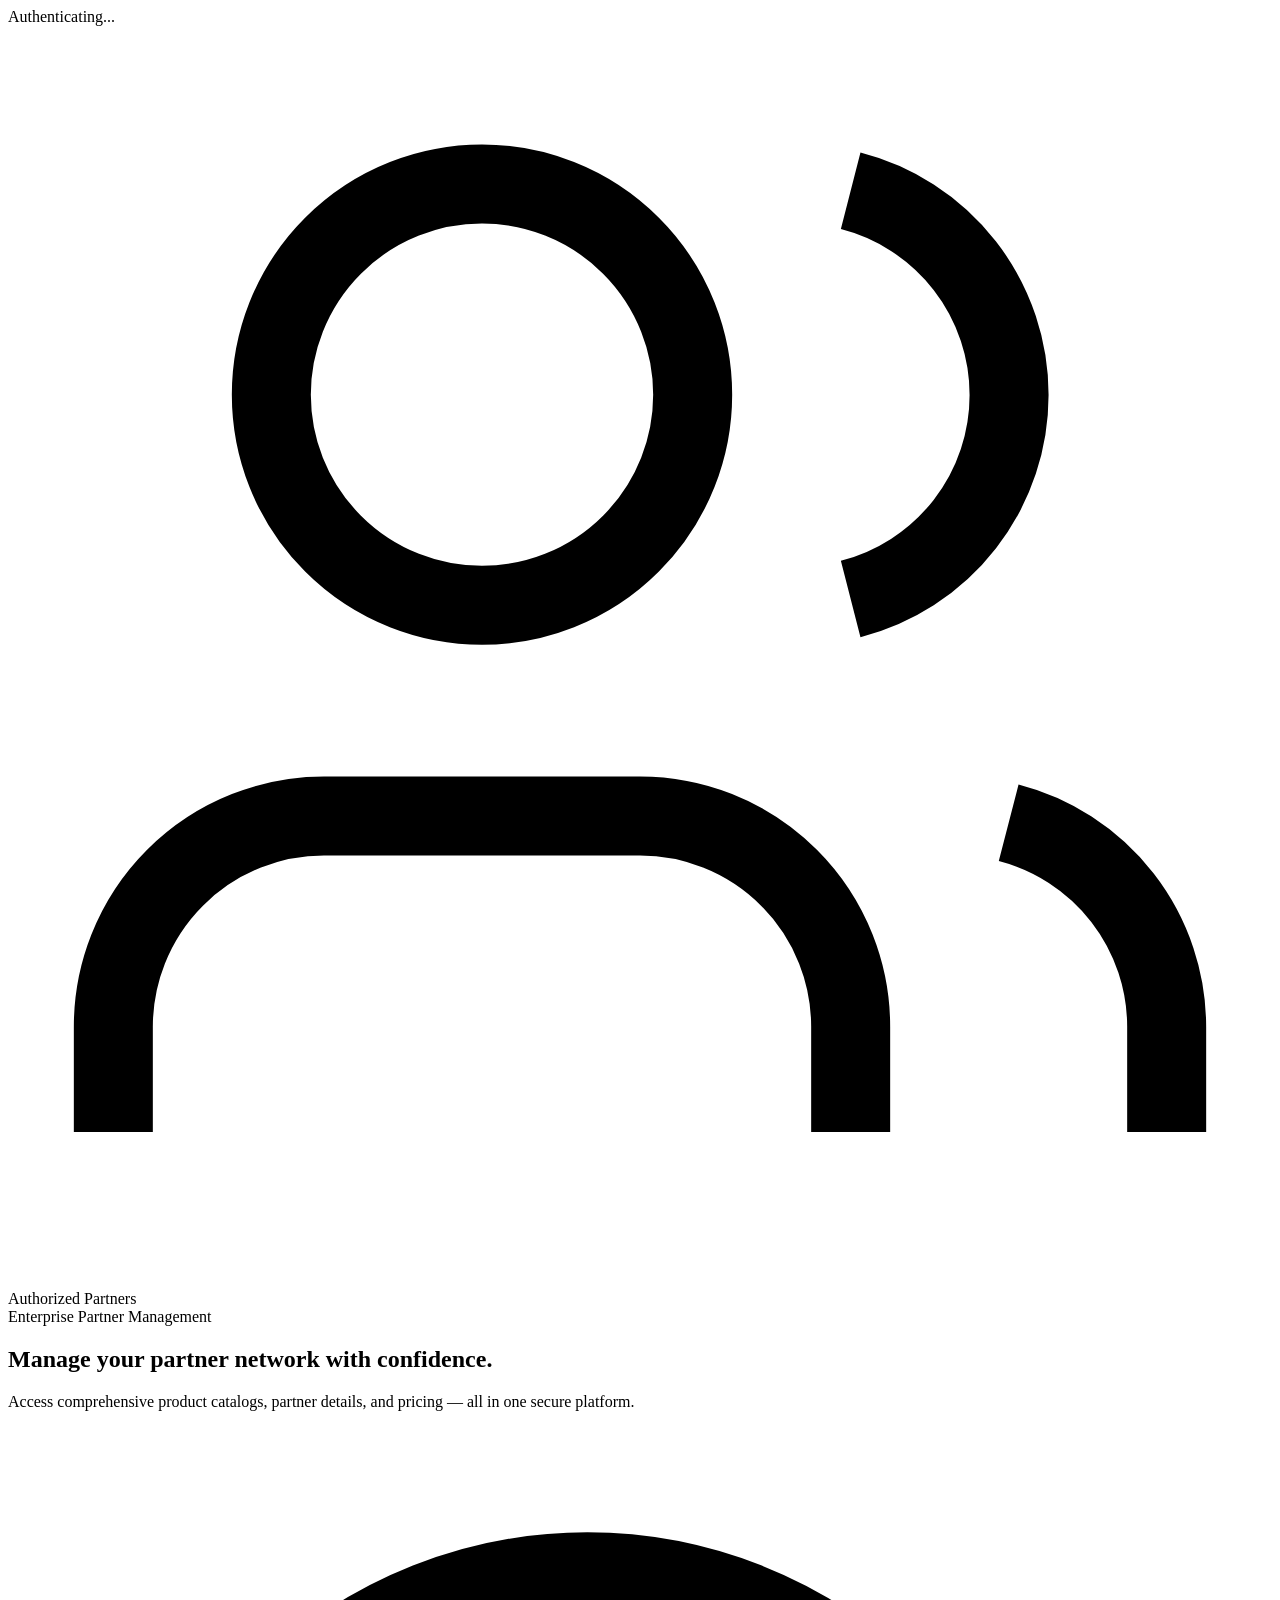
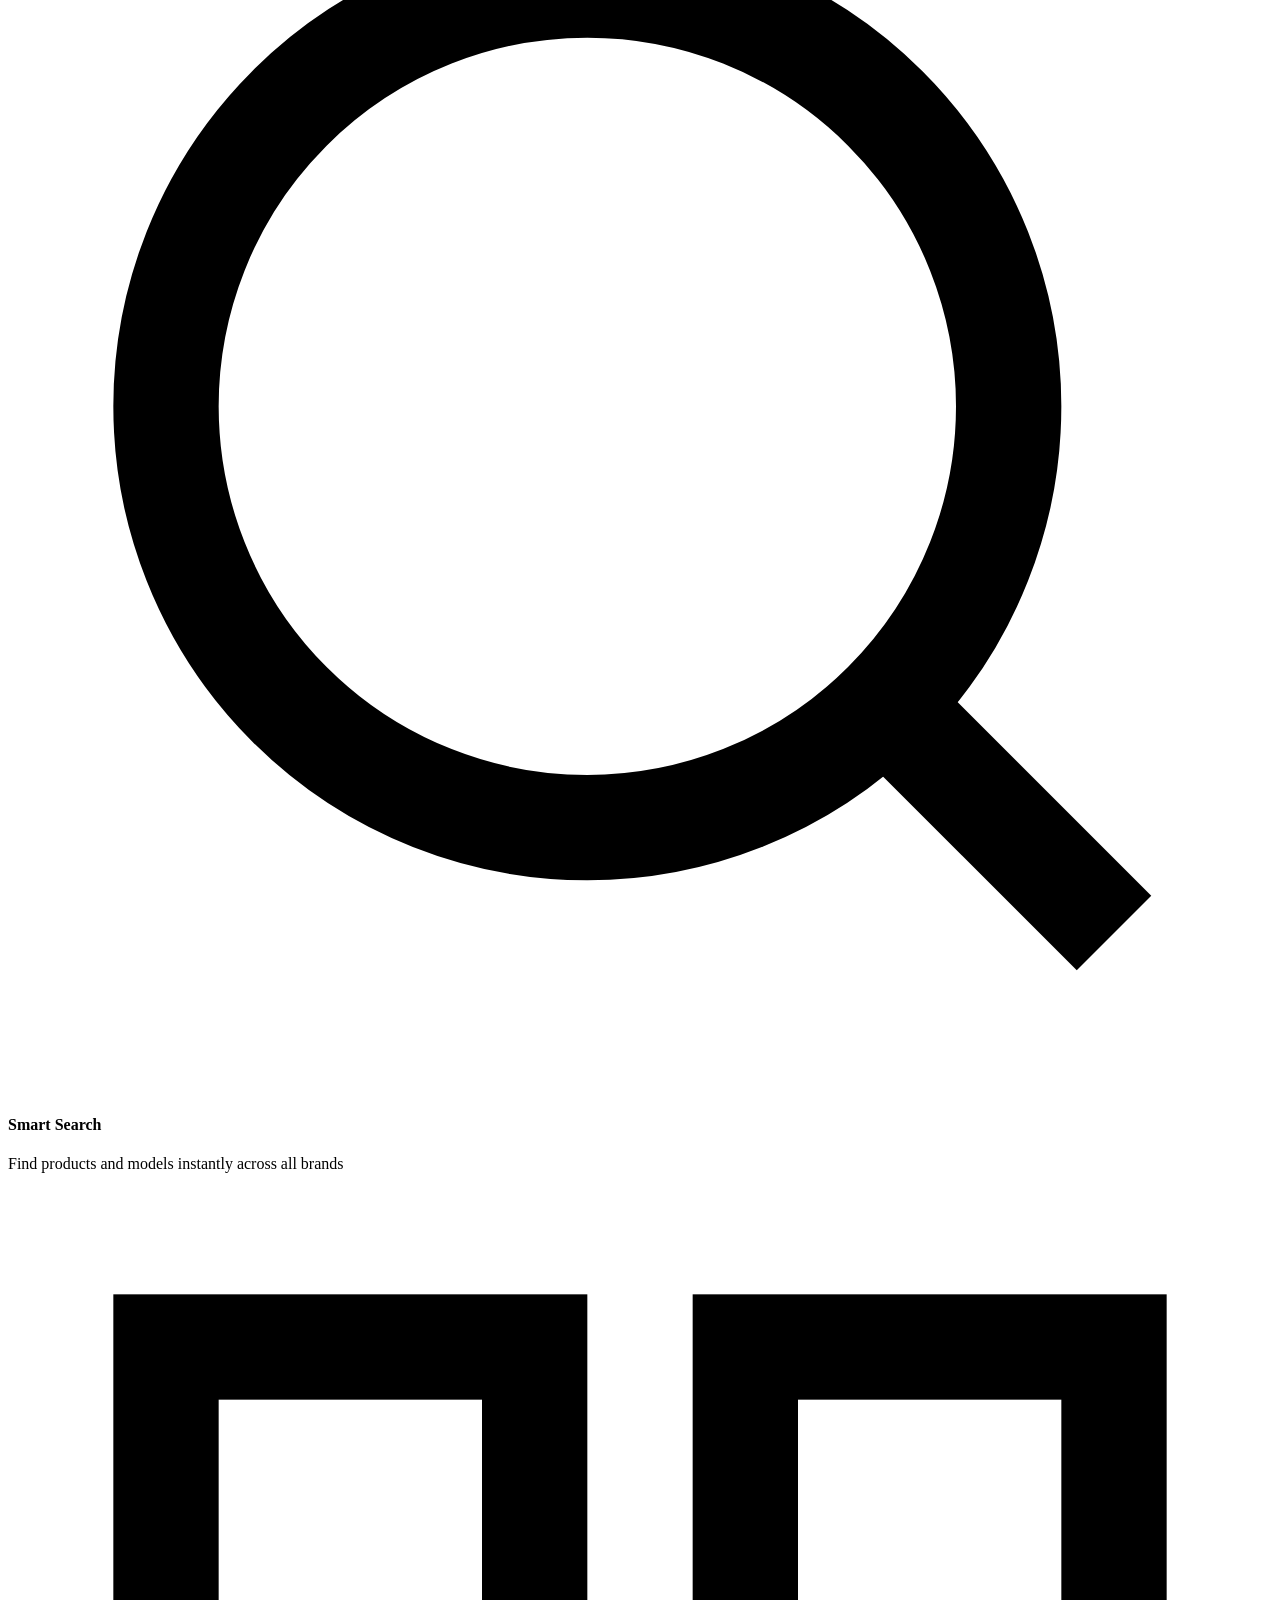
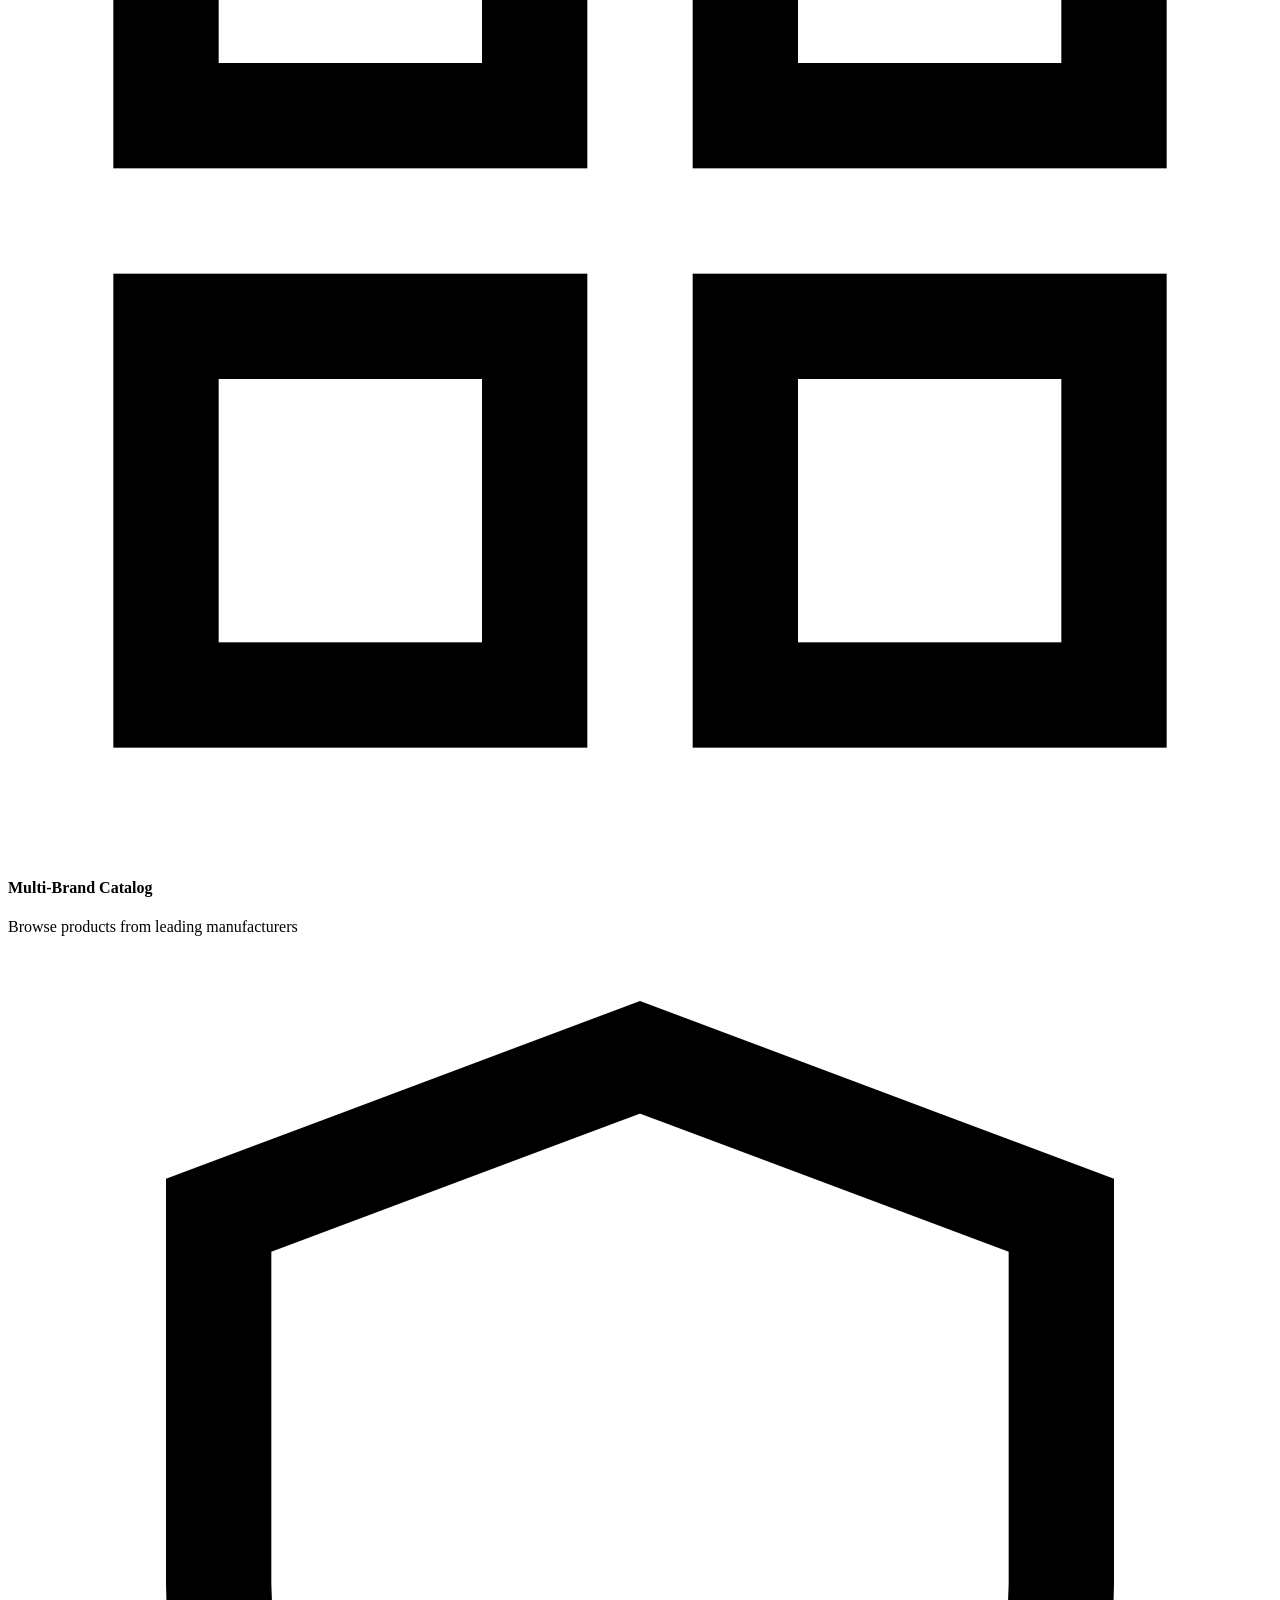
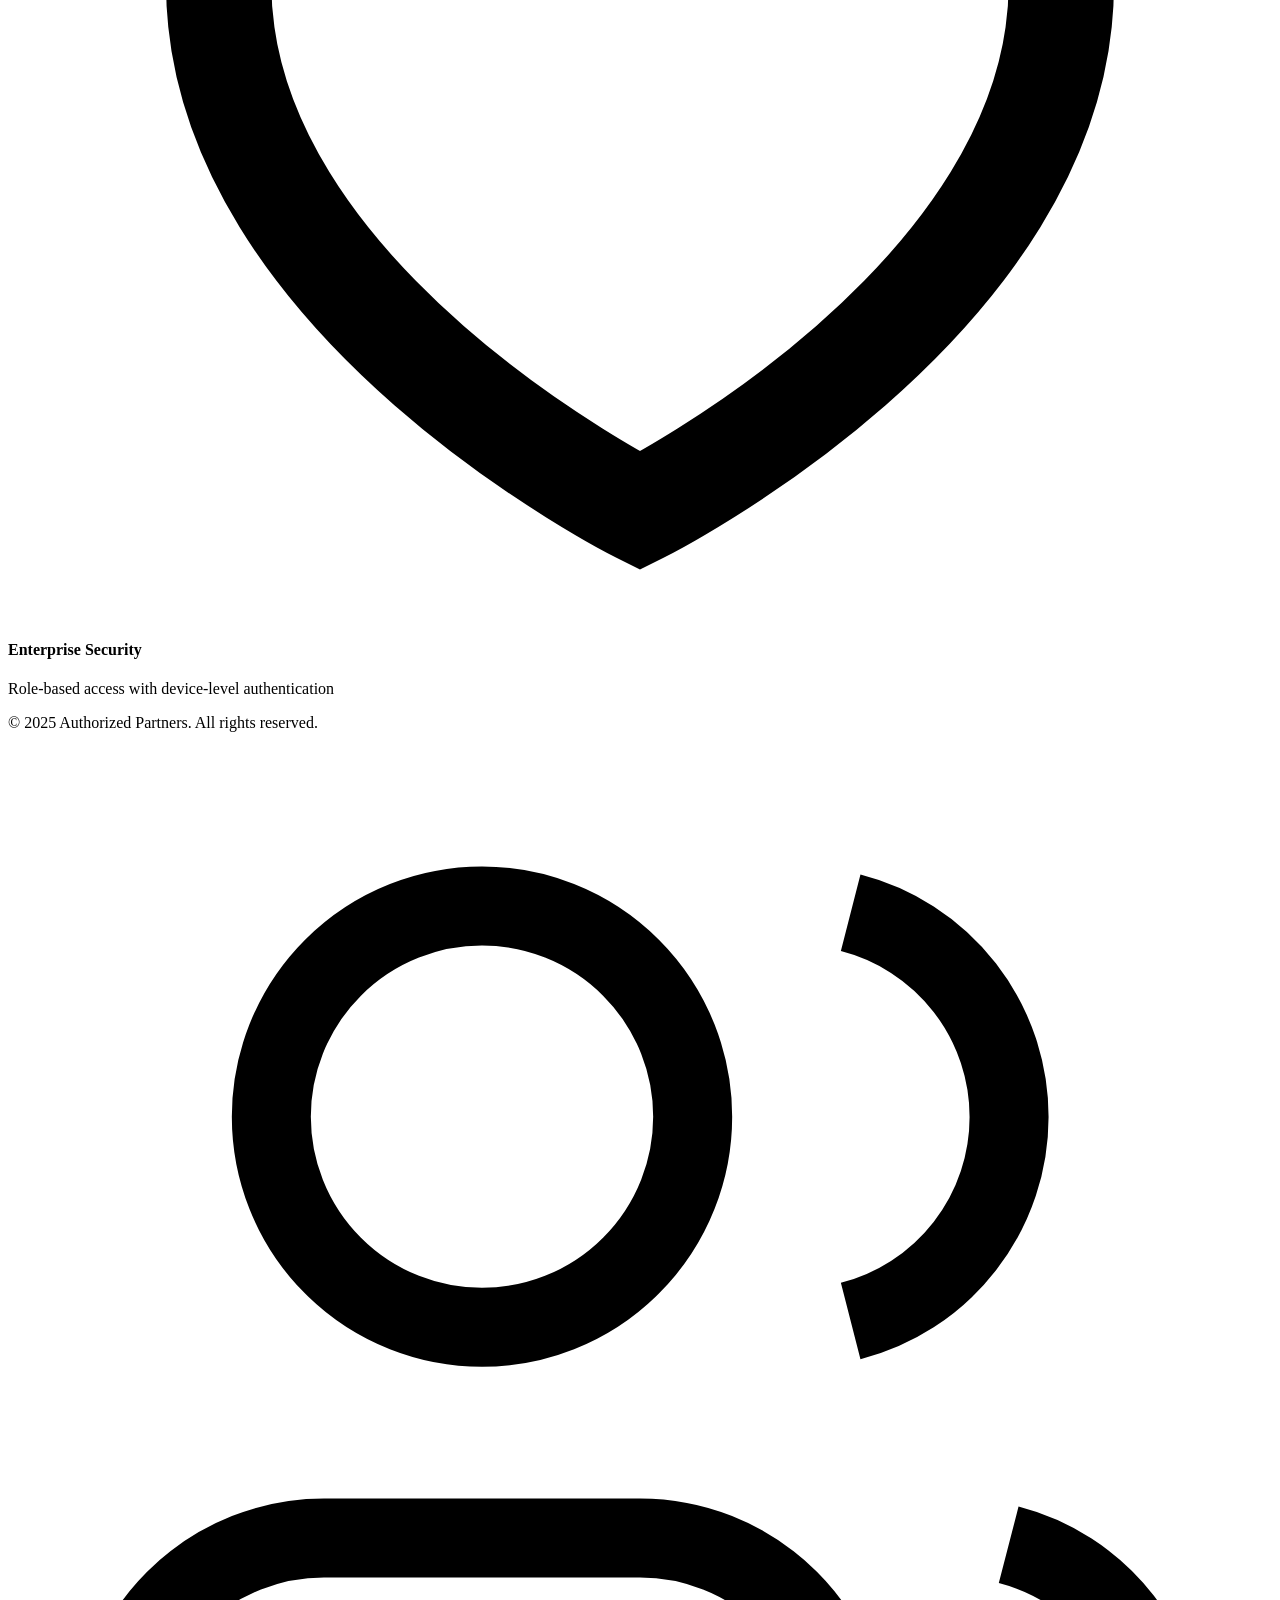
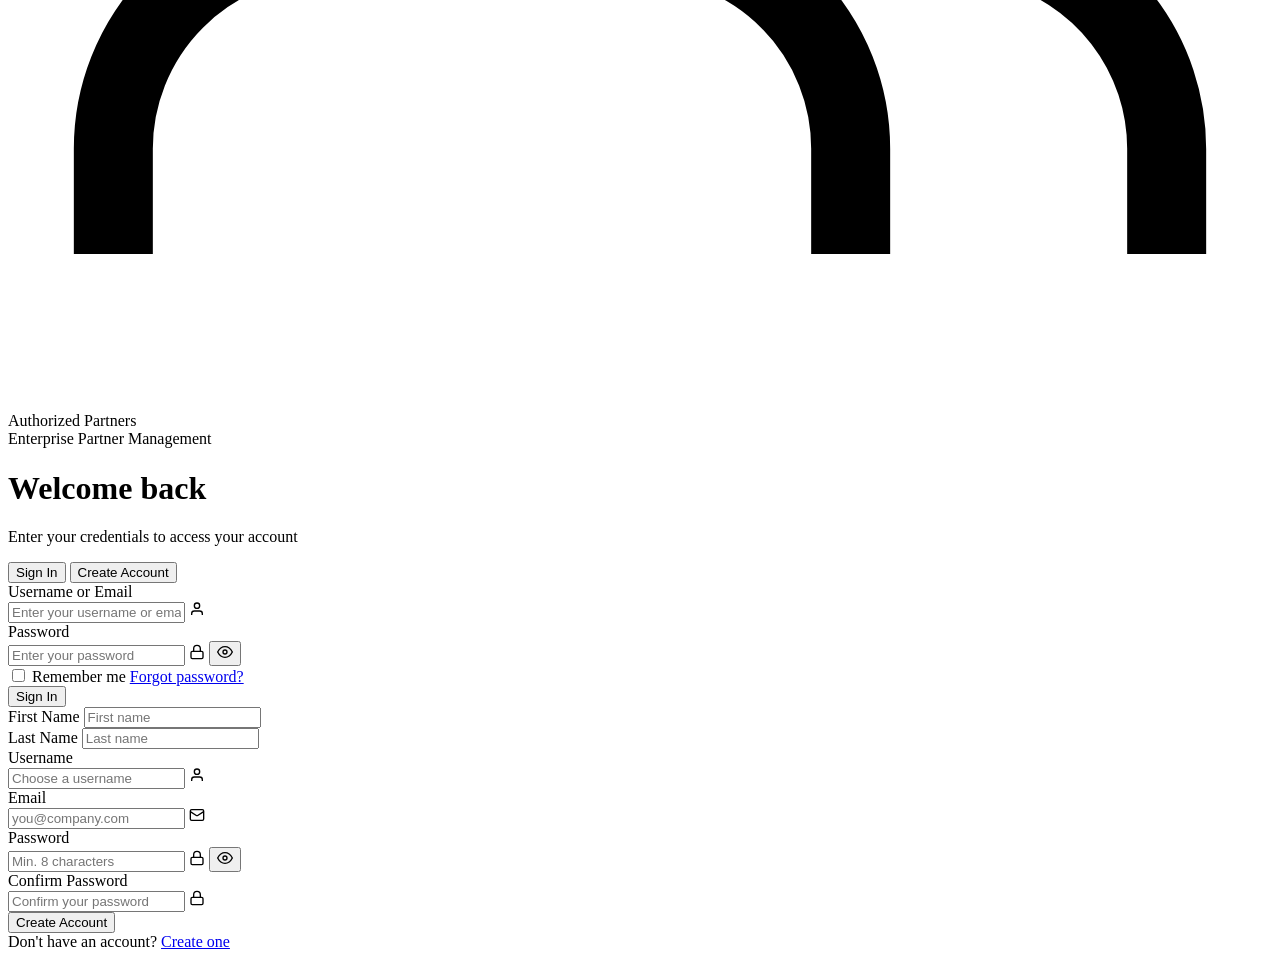
==== frontend/index.html @ 3f24ecfd "New Ver 1.0" ====
<!DOCTYPE html>
<html lang="en">
<head>
    <meta charset="UTF-8">
    <meta name="viewport" content="width=device-width, initial-scale=1.0, viewport-fit=cover">
    <title>Authorized Partners - Sign In</title>
    <link rel="stylesheet" href="/css/common.css">
    <link rel="stylesheet" href="/css/login.css">
</head>
<body>
    <div id="toastContainer" class="toast-container"></div>
    <div id="loadingOverlay" class="loading-overlay">
        <div class="loading-spinner"></div>
        <div class="loading-text">Authenticating...</div>
    </div>

    <div class="auth-page">
        <!-- SIDEBAR (desktop only) -->
        <aside class="auth-sidebar">
            <div class="sidebar-content">
                <!-- Company Logo Block -->
                <div class="company-logo-wrap">
                    <img
                        src="https://upload.wikimedia.org/wikipedia/commons/thumb/a/a9/Amazon_logo.svg/2560px-Amazon_logo.svg.png"
                        alt="Company Logo"
                        class="company-logo-img"
                        onerror="this.style.display='none';document.getElementById('logoFallback').style.display='flex';"
                        id="sidebarLogoImg"
                    >
                    <div class="company-logo-fallback" id="logoFallback" style="display:none;">
                        <svg viewBox="0 0 24 24" fill="none" stroke="currentColor" stroke-width="1.5">
                            <path d="M16 21v-2a4 4 0 0 0-4-4H6a4 4 0 0 0-4 4v2"/>
                            <circle cx="9" cy="7" r="4"/>
                            <path d="M22 21v-2a4 4 0 0 0-3-3.87"/>
                            <path d="M16 3.13a4 4 0 0 1 0 7.75"/>
                        </svg>
                    </div>
                    <div class="company-logo-name">Authorized Partners</div>
                    <div class="company-logo-tagline">Enterprise Partner Management</div>
                </div>

                <h2 class="sidebar-heading">Manage your partner network with confidence.</h2>
                <p class="sidebar-subtext">Access comprehensive product catalogs, partner details, and pricing — all in one secure platform.</p>

                <div class="sidebar-features">
                    <div class="sidebar-feature">
                        <div class="feature-icon">
                            <svg viewBox="0 0 24 24" fill="none" stroke="currentColor" stroke-width="2"><circle cx="11" cy="11" r="8"/><line x1="21" y1="21" x2="16.65" y2="16.65"/></svg>
                        </div>
                        <div class="feature-text">
                            <h4>Smart Search</h4>
                            <p>Find products and models instantly across all brands</p>
                        </div>
                    </div>
                    <div class="sidebar-feature">
                        <div class="feature-icon">
                            <svg viewBox="0 0 24 24" fill="none" stroke="currentColor" stroke-width="2"><rect x="3" y="3" width="7" height="7"/><rect x="14" y="3" width="7" height="7"/><rect x="14" y="14" width="7" height="7"/><rect x="3" y="14" width="7" height="7"/></svg>
                        </div>
                        <div class="feature-text">
                            <h4>Multi-Brand Catalog</h4>
                            <p>Browse products from leading manufacturers</p>
                        </div>
                    </div>
                    <div class="sidebar-feature">
                        <div class="feature-icon">
                            <svg viewBox="0 0 24 24" fill="none" stroke="currentColor" stroke-width="2"><path d="M12 22s8-4 8-10V5l-8-3-8 3v7c0 6 8 10 8 10z"/></svg>
                        </div>
                        <div class="feature-text">
                            <h4>Enterprise Security</h4>
                            <p>Role-based access with device-level authentication</p>
                        </div>
                    </div>
                </div>
            </div>

            <div class="sidebar-footer">
                <p>© 2025 Authorized Partners. All rights reserved.</p>
            </div>
        </aside>

        <!-- MAIN AUTH PANEL -->
        <main class="auth-main">
            <div class="auth-card">
                <!-- Mobile Logo (shown only on mobile/tablet) -->
                <div class="mobile-logo">
                    <img
                        src="https://upload.wikimedia.org/wikipedia/commons/thumb/a/a9/Amazon_logo.svg/2560px-Amazon_logo.svg.png"
                        alt="Company Logo"
                        class="mobile-logo-img"
                        onerror="this.style.display='none';document.getElementById('mobileLogoFallback').style.display='flex';"
                    >
                    <div class="mobile-logo-fallback" id="mobileLogoFallback" style="display:none;">
                        <svg viewBox="0 0 24 24" fill="none" stroke="currentColor" stroke-width="1.5"><path d="M16 21v-2a4 4 0 0 0-4-4H6a4 4 0 0 0-4 4v2"/><circle cx="9" cy="7" r="4"/><path d="M22 21v-2a4 4 0 0 0-3-3.87"/><path d="M16 3.13a4 4 0 0 1 0 7.75"/></svg>
                    </div>
                    <div class="mobile-logo-name">Authorized Partners</div>
                    <div class="mobile-logo-tagline">Enterprise Partner Management</div>
                </div>

                <div class="auth-card-header">
                    <h1 id="authTitle">Welcome back</h1>
                    <p id="authSubtitle">Enter your credentials to access your account</p>
                </div>

                <div class="auth-tabs">
                    <button class="auth-tab-btn active" data-tab="login" onclick="switchTab('login')">Sign In</button>
                    <button class="auth-tab-btn" data-tab="register" onclick="switchTab('register')">Create Account</button>
                </div>

                <div id="authAlert" class="auth-alert-container"></div>

                <!-- LOGIN -->
                <div id="loginPanel" class="auth-panel active">
                    <form id="loginForm" onsubmit="handleLogin(event)" novalidate>
                        <div class="form-group">
                            <label class="form-label">Username or Email</label>
                            <div class="input-wrapper">
                                <input type="text" class="form-input" id="loginUsername"
                                       placeholder="Enter your username or email"
                                       required autocomplete="username">
                                <span class="input-icon">
                                    <svg width="16" height="16" viewBox="0 0 24 24" fill="none" stroke="currentColor" stroke-width="2"><path d="M20 21v-2a4 4 0 0 0-4-4H8a4 4 0 0 0-4 4v2"/><circle cx="12" cy="7" r="4"/></svg>
                                </span>
                            </div>
                        </div>
                        <div class="form-group">
                            <label class="form-label">Password</label>
                            <div class="input-wrapper">
                                <input type="password" class="form-input" id="loginPassword"
                                       placeholder="Enter your password"
                                       required autocomplete="current-password">
                                <span class="input-icon">
                                    <svg width="16" height="16" viewBox="0 0 24 24" fill="none" stroke="currentColor" stroke-width="2"><rect x="3" y="11" width="18" height="11" rx="2" ry="2"/><path d="M7 11V7a5 5 0 0 1 10 0v4"/></svg>
                                </span>
                                <button type="button" class="input-action" onclick="togglePassword('loginPassword',this)">
                                    <svg width="16" height="16" viewBox="0 0 24 24" fill="none" stroke="currentColor" stroke-width="2"><path d="M1 12s4-8 11-8 11 8 11 8-4 8-11 8-11-8-11-8z"/><circle cx="12" cy="12" r="3"/></svg>
                                </button>
                            </div>
                        </div>
                        <div class="form-actions-row">
                            <label class="form-checkbox">
                                <input type="checkbox" id="rememberMe">
                                <span>Remember me</span>
                            </label>
                            <a href="/forgot-password" class="forgot-link">Forgot password?</a>
                        </div>
                        <button type="submit" class="btn btn-primary btn-xl btn-block" id="loginBtn">Sign In</button>
                    </form>
                </div>

                <!-- REGISTER -->
                <div id="registerPanel" class="auth-panel">
                    <form id="registerForm" onsubmit="handleRegister(event)" novalidate>
                        <div class="form-row">
                            <div class="form-group">
                                <label class="form-label">First Name</label>
                                <input type="text" class="form-input" id="regFirstName" placeholder="First name" required autocomplete="given-name">
                            </div>
                            <div class="form-group">
                                <label class="form-label">Last Name</label>
                                <input type="text" class="form-input" id="regLastName" placeholder="Last name" required autocomplete="family-name">
                            </div>
                        </div>
                        <div class="form-group">
                            <label class="form-label">Username</label>
                            <div class="input-wrapper">
                                <input type="text" class="form-input" id="regUsername" placeholder="Choose a username" required minlength="3" autocomplete="username">
                                <span class="input-icon"><svg width="16" height="16" viewBox="0 0 24 24" fill="none" stroke="currentColor" stroke-width="2"><path d="M20 21v-2a4 4 0 0 0-4-4H8a4 4 0 0 0-4 4v2"/><circle cx="12" cy="7" r="4"/></svg></span>
                            </div>
                        </div>
                        <div class="form-group">
                            <label class="form-label">Email</label>
                            <div class="input-wrapper">
                                <input type="email" class="form-input" id="regEmail" placeholder="you@company.com" required autocomplete="email">
                                <span class="input-icon"><svg width="16" height="16" viewBox="0 0 24 24" fill="none" stroke="currentColor" stroke-width="2"><rect x="2" y="4" width="20" height="16" rx="2"/><path d="m22 7-8.97 5.7a1.94 1.94 0 0 1-2.06 0L2 7"/></svg></span>
                            </div>
                        </div>
                        <div class="form-group">
                            <label class="form-label">Password</label>
                            <div class="input-wrapper">
                                <input type="password" class="form-input" id="regPassword"
                                       placeholder="Min. 8 characters" required minlength="8"
                                       autocomplete="new-password" oninput="checkPasswordStrength(this.value)">
                                <span class="input-icon"><svg width="16" height="16" viewBox="0 0 24 24" fill="none" stroke="currentColor" stroke-width="2"><rect x="3" y="11" width="18" height="11" rx="2" ry="2"/><path d="M7 11V7a5 5 0 0 1 10 0v4"/></svg></span>
                                <button type="button" class="input-action" onclick="togglePassword('regPassword',this)">
                                    <svg width="16" height="16" viewBox="0 0 24 24" fill="none" stroke="currentColor" stroke-width="2"><path d="M1 12s4-8 11-8 11 8 11 8-4 8-11 8-11-8-11-8z"/><circle cx="12" cy="12" r="3"/></svg>
                                </button>
                            </div>
                            <div class="password-meter">
                                <div class="meter-bar"><div class="meter-fill" id="strengthBar"></div></div>
                                <span class="meter-text" id="strengthText"></span>
                            </div>
                        </div>
                        <div class="form-group">
                            <label class="form-label">Confirm Password</label>
                            <div class="input-wrapper">
                                <input type="password" class="form-input" id="regConfirmPassword" placeholder="Confirm your password" required autocomplete="new-password">
                                <span class="input-icon"><svg width="16" height="16" viewBox="0 0 24 24" fill="none" stroke="currentColor" stroke-width="2"><rect x="3" y="11" width="18" height="11" rx="2" ry="2"/><path d="M7 11V7a5 5 0 0 1 10 0v4"/></svg></span>
                            </div>
                        </div>
                        <button type="submit" class="btn btn-primary btn-xl btn-block" id="registerBtn">Create Account</button>
                    </form>
                </div>

                <div class="auth-switch">
                    <span id="switchText">Don't have an account?</span>
                    <a href="#" onclick="switchTab(document.querySelector('.auth-tab-btn.active').dataset.tab==='login'?'register':'login');return false;" id="switchLink">Create one</a>
                </div>
            </div>
        </main>
    </div>

    <script src="/js/login.js"></script>
</body>
</html>
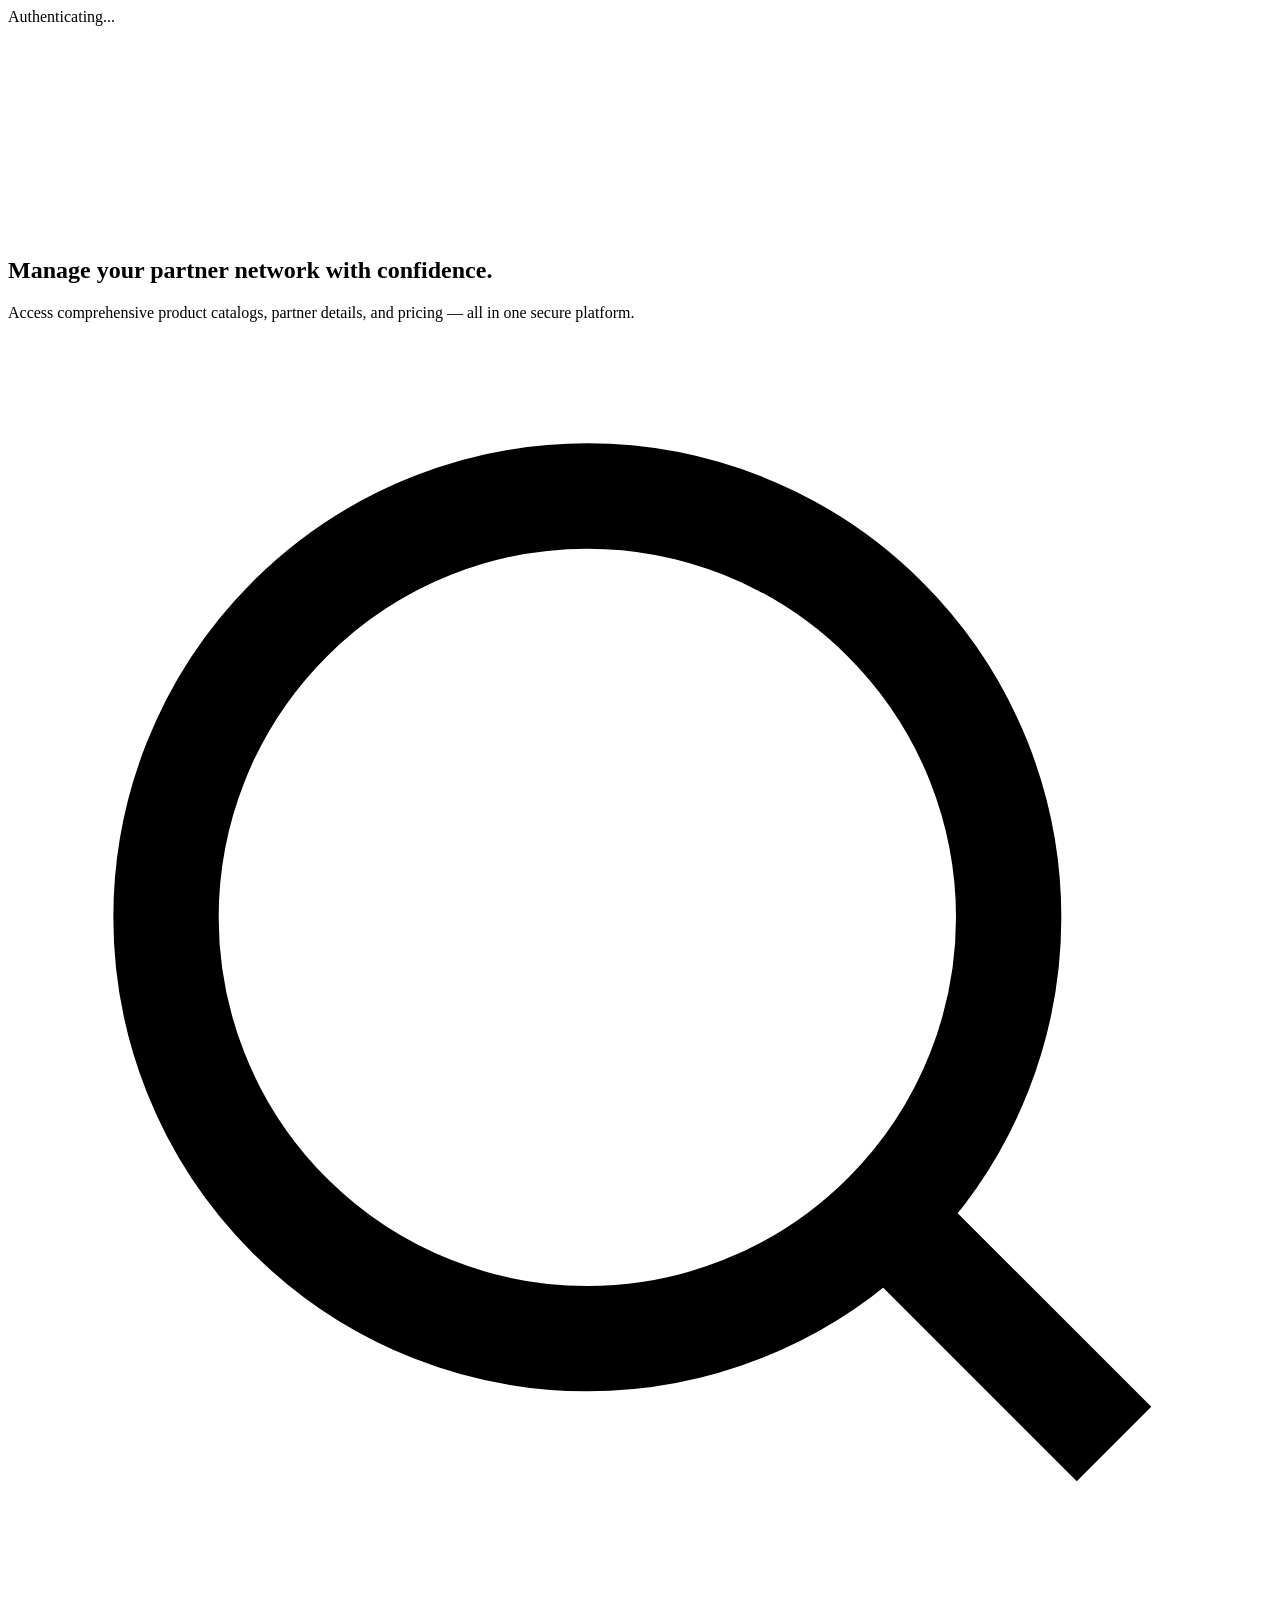
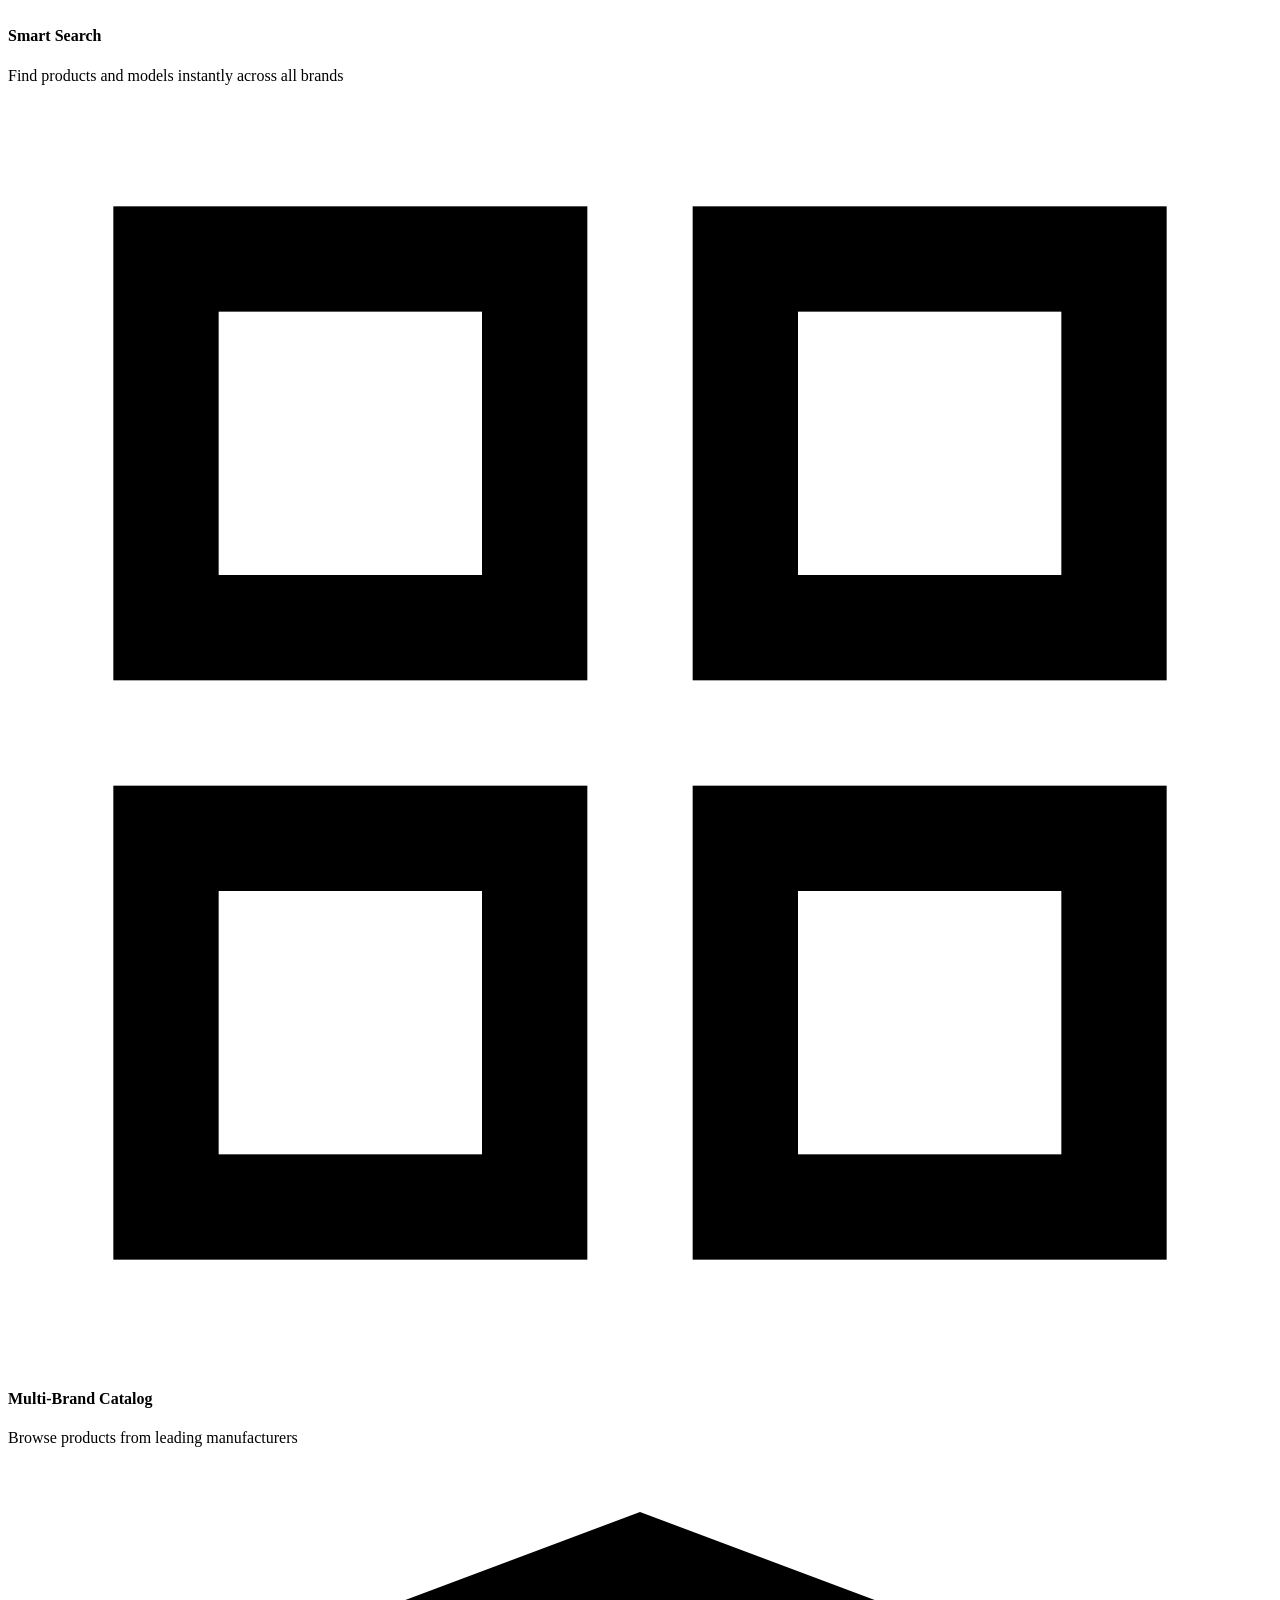
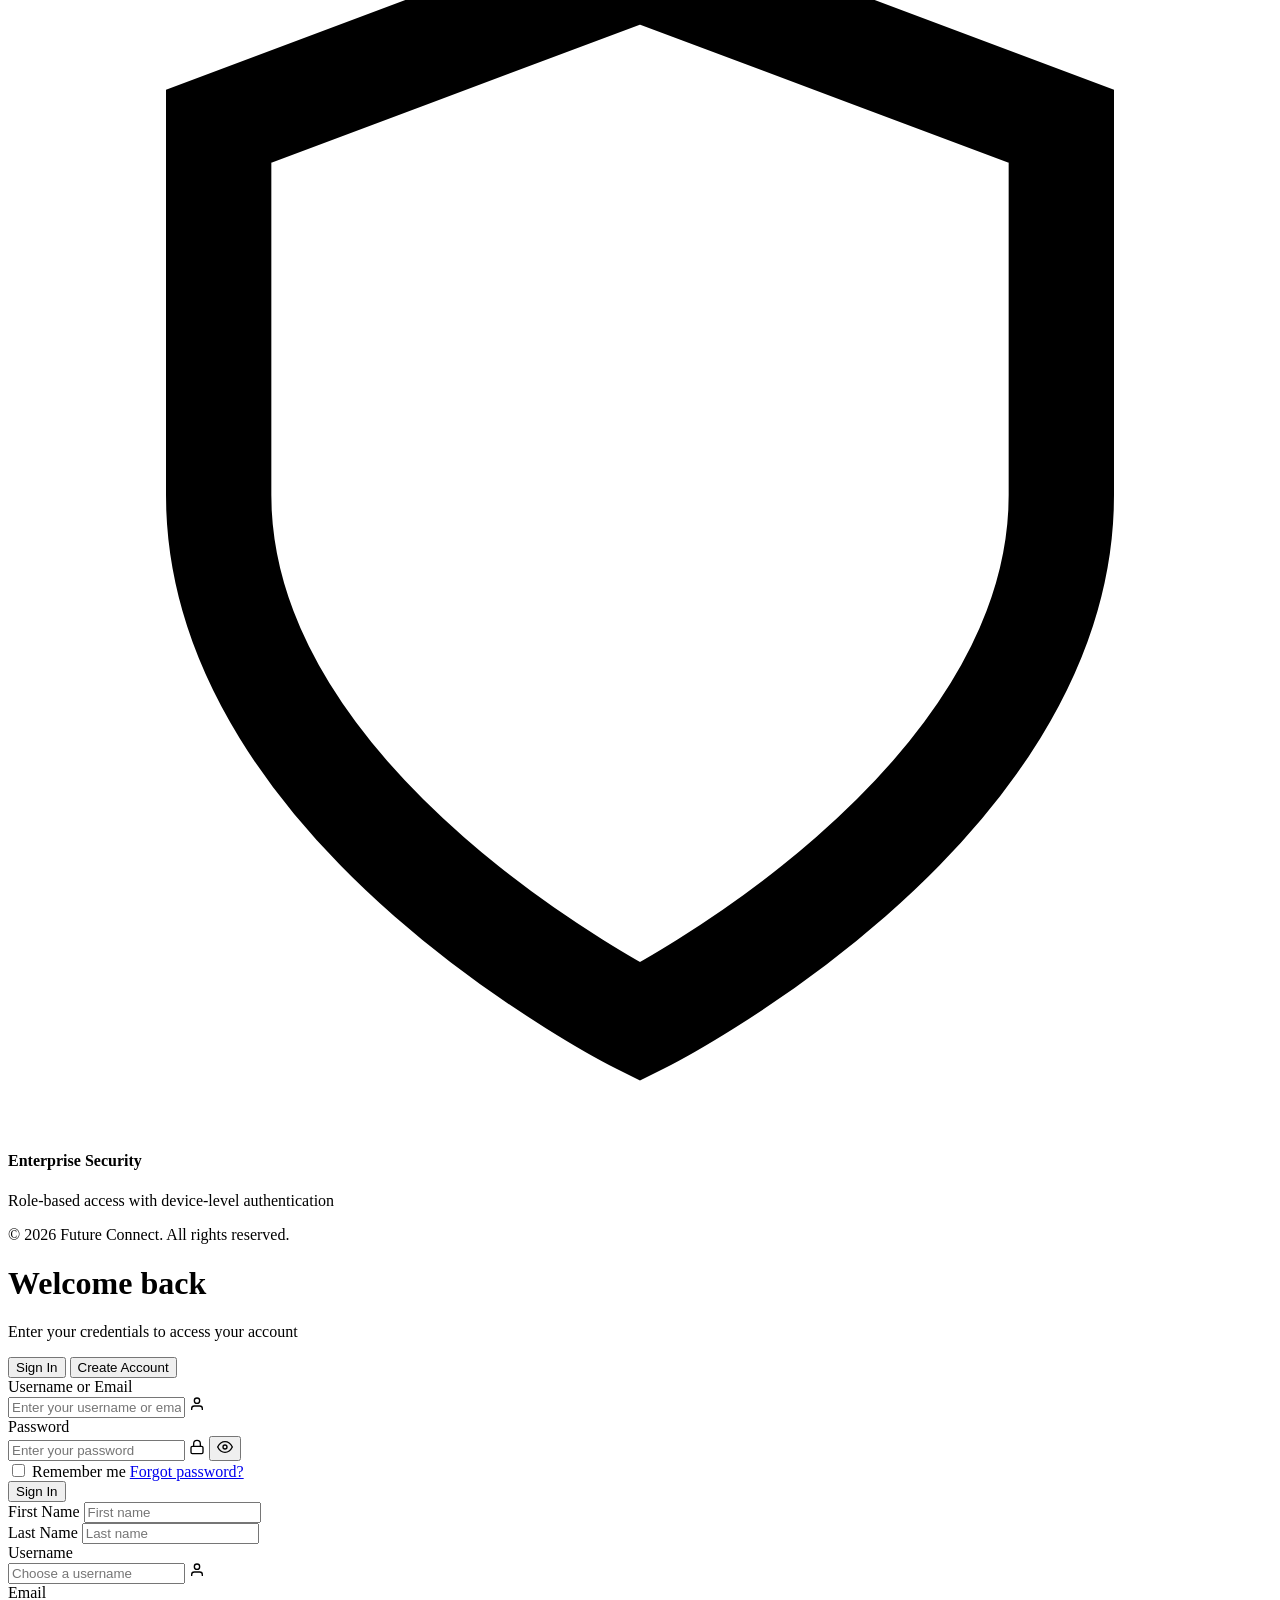
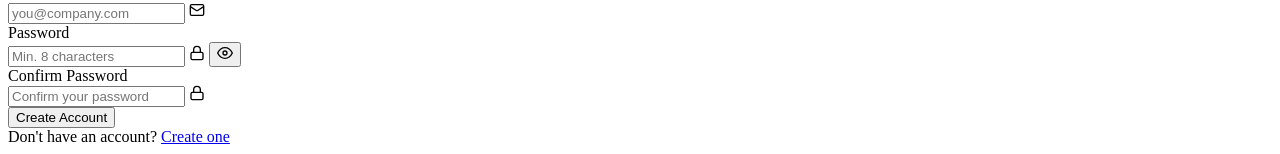
==== commit 99d044b8: "V 4.0" ====
--- a/frontend/index.html
+++ b/frontend/index.html
@@ -6,6 +6,143 @@
     <title>Authorized Partners - Sign In</title>
     <link rel="stylesheet" href="/css/common.css">
     <link rel="stylesheet" href="/css/login.css">
+    <style>
+        /* ── Company Logo Styles ── */
+        .company-logo-wrap {
+            display: flex;
+            flex-direction: column;
+            align-items: center;
+            margin-bottom: 36px;
+            padding: 24px 20px;
+            background: rgba(255,255,255,0.07);
+            border: 1px solid rgba(255,255,255,0.12);
+            border-radius: 16px;
+            backdrop-filter: blur(12px);
+        }
+
+        .company-logo-img-box {
+            width: 130px;
+            height: 90px;
+            display: flex;
+            align-items: center;
+            justify-content: center;
+            margin-bottom: 14px;
+        }
+
+        .company-logo-img {
+            max-width: 130px;
+            max-height: 90px;
+            width: auto;
+            height: auto;
+            object-fit: contain;
+            filter: brightness(1.15) drop-shadow(0 4px 16px rgba(0,0,0,0.35));
+            border-radius: 10px;
+            transition: transform 0.3s ease;
+        }
+
+        .company-logo-img:hover {
+            transform: scale(1.05);
+        }
+
+        /* Fallback when image fails */
+        .logo-fallback-box {
+            width: 90px;
+            height: 90px;
+            background: rgba(255,255,255,0.1);
+            border: 2px solid rgba(255,255,255,0.2);
+            border-radius: 18px;
+            display: none;
+            align-items: center;
+            justify-content: center;
+            margin-bottom: 14px;
+        }
+
+        .logo-fallback-box svg {
+            width: 44px;
+            height: 44px;
+            color: rgba(255,255,255,0.85);
+        }
+
+        .company-logo-name {
+            font-size: 1.0625rem;
+            font-weight: 800;
+            color: white;
+            letter-spacing: -0.015em;
+            text-align: center;
+            line-height: 1.3;
+        }
+
+        .company-logo-tagline {
+            font-size: 0.75rem;
+            color: rgba(255,255,255,0.45);
+            text-align: center;
+            margin-top: 4px;
+            letter-spacing: 0.02em;
+        }
+
+        /* Mobile logo (visible only on small screens) */
+        .mobile-logo-wrap {
+            display: none;
+            flex-direction: column;
+            align-items: center;
+            margin-bottom: 28px;
+        }
+
+        .mobile-logo-img-box {
+            width: 80px;
+            height: 56px;
+            display: flex;
+            align-items: center;
+            justify-content: center;
+            margin-bottom: 10px;
+        }
+
+        .mobile-logo-img {
+            max-width: 80px;
+            max-height: 56px;
+            width: auto;
+            height: auto;
+            object-fit: contain;
+            border-radius: 8px;
+            filter: drop-shadow(0 2px 8px rgba(0,0,0,0.15));
+        }
+
+        .mobile-logo-fallback {
+            width: 60px;
+            height: 60px;
+            background: linear-gradient(135deg, #0f2027 0%, #2c5364 100%);
+            border-radius: 14px;
+            display: none;
+            align-items: center;
+            justify-content: center;
+            margin-bottom: 10px;
+        }
+
+        .mobile-logo-fallback svg {
+            width: 32px;
+            height: 32px;
+            color: white;
+        }
+
+        .mobile-logo-name {
+            font-size: 1rem;
+            font-weight: 800;
+            color: var(--text-primary);
+            letter-spacing: -0.015em;
+            text-align: center;
+        }
+
+        .mobile-logo-sub {
+            font-size: 0.7rem;
+            color: var(--text-tertiary);
+            text-align: center;
+            margin-top: 2px;
+        }
+
+        @media (max-width: 1024px) {
+            .mobile-logo-wrap { display: flex; }
+        }
+    </style>
 </head>
 <body>
     <div id="toastContainer" class="toast-container"></div>
@@ -15,37 +152,51 @@
     </div>
 
     <div class="auth-page">
-        <!-- SIDEBAR (desktop only) -->
+
+        <!-- ══════════ SIDEBAR (Desktop only) ══════════ -->
         <aside class="auth-sidebar">
             <div class="sidebar-content">
-                <!-- Company Logo Block -->
+
+                <!-- ★ COMPANY LOGO — Change the src URL to your logo ★ -->
                 <div class="company-logo-wrap">
-                    <img
-                        src="https://upload.wikimedia.org/wikipedia/commons/thumb/a/a9/Amazon_logo.svg/2560px-Amazon_logo.svg.png"
-                        alt="Company Logo"
-                        class="company-logo-img"
-                        onerror="this.style.display='none';document.getElementById('logoFallback').style.display='flex';"
-                        id="sidebarLogoImg"
-                    >
-                    <div class="company-logo-fallback" id="logoFallback" style="display:none;">
-                        <svg viewBox="0 0 24 24" fill="none" stroke="currentColor" stroke-width="1.5">
-                            <path d="M16 21v-2a4 4 0 0 0-4-4H6a4 4 0 0 0-4 4v2"/>
-                            <circle cx="9" cy="7" r="4"/>
-                            <path d="M22 21v-2a4 4 0 0 0-3-3.87"/>
-                            <path d="M16 3.13a4 4 0 0 1 0 7.75"/>
-                        </svg>
+                    <div class="company-logo-img-box">
+                        <img
+                            id="sidebarLogo"
+                            src="./images/Future Connect Logo.png"
+                            alt="Company Logo"
+                            class="company-logo-img"
+                            onerror="
+                                this.style.display='none';
+                                document.getElementById('sidebarLogoFallback').style.display='flex';
+                            "
+                        >
+                        <div id="sidebarLogoFallback" class="logo-fallback-box">
+                            <svg viewBox="0 0 24 24" fill="none" stroke="currentColor" stroke-width="1.5">
+                                <path d="M16 21v-2a4 4 0 0 0-4-4H6a4 4 0 0 0-4 4v2"/>
+                                <circle cx="9" cy="7" r="4"/>
+                                <path d="M22 21v-2a4 4 0 0 0-3-3.87"/>
+                                <path d="M16 3.13a4 4 0 0 1 0 7.75"/>
+                            </svg>
+                        </div>
                     </div>
-                    <div class="company-logo-name">Authorized Partners</div>
-                    <div class="company-logo-tagline">Enterprise Partner Management</div>
+                    <!-- ★ Change company name and tagline below ★ -->
+                    <div class="company-logo-name">Future Connect</div>
+                    <div class="company-logo-tagline">Authorized Partner Management</div>
                 </div>
 
                 <h2 class="sidebar-heading">Manage your partner network with confidence.</h2>
-                <p class="sidebar-subtext">Access comprehensive product catalogs, partner details, and pricing — all in one secure platform.</p>
+                <p class="sidebar-subtext">
+                    Access comprehensive product catalogs, partner details,
+                    and pricing — all in one secure platform.
+                </p>
 
                 <div class="sidebar-features">
                     <div class="sidebar-feature">
                         <div class="feature-icon">
-                            <svg viewBox="0 0 24 24" fill="none" stroke="currentColor" stroke-width="2"><circle cx="11" cy="11" r="8"/><line x1="21" y1="21" x2="16.65" y2="16.65"/></svg>
+                            <svg viewBox="0 0 24 24" fill="none" stroke="currentColor" stroke-width="2">
+                                <circle cx="11" cy="11" r="8"/>
+                                <line x1="21" y1="21" x2="16.65" y2="16.65"/>
+                            </svg>
                         </div>
                         <div class="feature-text">
                             <h4>Smart Search</h4>
@@ -54,7 +205,12 @@
                     </div>
                     <div class="sidebar-feature">
                         <div class="feature-icon">
-                            <svg viewBox="0 0 24 24" fill="none" stroke="currentColor" stroke-width="2"><rect x="3" y="3" width="7" height="7"/><rect x="14" y="3" width="7" height="7"/><rect x="14" y="14" width="7" height="7"/><rect x="3" y="14" width="7" height="7"/></svg>
+                            <svg viewBox="0 0 24 24" fill="none" stroke="currentColor" stroke-width="2">
+                                <rect x="3" y="3" width="7" height="7"/>
+                                <rect x="14" y="3" width="7" height="7"/>
+                                <rect x="14" y="14" width="7" height="7"/>
+                                <rect x="3" y="14" width="7" height="7"/>
+                            </svg>
                         </div>
                         <div class="feature-text">
                             <h4>Multi-Brand Catalog</h4>
@@ -63,7 +219,9 @@
                     </div>
                     <div class="sidebar-feature">
                         <div class="feature-icon">
-                            <svg viewBox="0 0 24 24" fill="none" stroke="currentColor" stroke-width="2"><path d="M12 22s8-4 8-10V5l-8-3-8 3v7c0 6 8 10 8 10z"/></svg>
+                            <svg viewBox="0 0 24 24" fill="none" stroke="currentColor" stroke-width="2">
+                                <path d="M12 22s8-4 8-10V5l-8-3-8 3v7c0 6 8 10 8 10z"/>
+                            </svg>
                         </div>
                         <div class="feature-text">
                             <h4>Enterprise Security</h4>
@@ -74,26 +232,41 @@
             </div>
 
             <div class="sidebar-footer">
-                <p>© 2025 Authorized Partners. All rights reserved.</p>
+                <!-- ★ Change copyright name below ★ -->
+                <p>© 2026 Future Connect. All rights reserved.</p>
             </div>
         </aside>
 
-        <!-- MAIN AUTH PANEL -->
+        <!-- ══════════ MAIN AUTH PANEL ══════════ -->
         <main class="auth-main">
             <div class="auth-card">
-                <!-- Mobile Logo (shown only on mobile/tablet) -->
-                <div class="mobile-logo">
-                    <img
-                        src="https://upload.wikimedia.org/wikipedia/commons/thumb/a/a9/Amazon_logo.svg/2560px-Amazon_logo.svg.png"
-                        alt="Company Logo"
-                        class="mobile-logo-img"
-                        onerror="this.style.display='none';document.getElementById('mobileLogoFallback').style.display='flex';"
-                    >
-                    <div class="mobile-logo-fallback" id="mobileLogoFallback" style="display:none;">
-                        <svg viewBox="0 0 24 24" fill="none" stroke="currentColor" stroke-width="1.5"><path d="M16 21v-2a4 4 0 0 0-4-4H6a4 4 0 0 0-4 4v2"/><circle cx="9" cy="7" r="4"/><path d="M22 21v-2a4 4 0 0 0-3-3.87"/><path d="M16 3.13a4 4 0 0 1 0 7.75"/></svg>
+
+                <!-- Mobile Logo (shows only on tablet/phone) -->
+                <div class="mobile-logo-wrap">
+                    <div class="mobile-logo-img-box">
+                        <!-- ★ Same logo URL as above ★ -->
+                        <img
+                            id="mobileLogo"
+                            src="./images/Future Connect Logo.png"
+                            alt="Company Logo"
+                            class="mobile-logo-img"
+                            onerror="
+                                this.style.display='none';
+                                document.getElementById('mobileLogoFallback').style.display='flex';
+                            "
+                        >
+                        <div id="mobileLogoFallback" class="mobile-logo-fallback">
+                            <svg viewBox="0 0 24 24" fill="none" stroke="currentColor" stroke-width="1.5">
+                                <path d="M16 21v-2a4 4 0 0 0-4-4H6a4 4 0 0 0-4 4v2"/>
+                                <circle cx="9" cy="7" r="4"/>
+                                <path d="M22 21v-2a4 4 0 0 0-3-3.87"/>
+                                <path d="M16 3.13a4 4 0 0 1 0 7.75"/>
+                            </svg>
+                        </div>
                     </div>
-                    <div class="mobile-logo-name">Authorized Partners</div>
-                    <div class="mobile-logo-tagline">Enterprise Partner Management</div>
+                    <!-- ★ Change name below ★ -->
+                    <div class="mobile-logo-name">Future Connect</div>
+                    <div class="mobile-logo-sub">Authorized Partner Management</div>
                 </div>
 
                 <div class="auth-card-header">
@@ -102,13 +275,15 @@
                 </div>
 
                 <div class="auth-tabs">
-                    <button class="auth-tab-btn active" data-tab="login" onclick="switchTab('login')">Sign In</button>
-                    <button class="auth-tab-btn" data-tab="register" onclick="switchTab('register')">Create Account</button>
+                    <button class="auth-tab-btn active" data-tab="login"
+                            onclick="switchTab('login')">Sign In</button>
+                    <button class="auth-tab-btn" data-tab="register"
+                            onclick="switchTab('register')">Create Account</button>
                 </div>
 
                 <div id="authAlert" class="auth-alert-container"></div>
 
-                <!-- LOGIN -->
+                <!-- LOGIN FORM -->
                 <div id="loginPanel" class="auth-panel active">
                     <form id="loginForm" onsubmit="handleLogin(event)" novalidate>
                         <div class="form-group">
@@ -118,10 +293,15 @@
                                        placeholder="Enter your username or email"
                                        required autocomplete="username">
                                 <span class="input-icon">
-                                    <svg width="16" height="16" viewBox="0 0 24 24" fill="none" stroke="currentColor" stroke-width="2"><path d="M20 21v-2a4 4 0 0 0-4-4H8a4 4 0 0 0-4 4v2"/><circle cx="12" cy="7" r="4"/></svg>
-                                </span>
-                            </div>
-                        </div>
+                                    <svg width="16" height="16" viewBox="0 0 24 24" fill="none"
+                                         stroke="currentColor" stroke-width="2">
+                                        <path d="M20 21v-2a4 4 0 0 0-4-4H8a4 4 0 0 0-4 4v2"/>
+                                        <circle cx="12" cy="7" r="4"/>
+                                    </svg>
+                                </span>
+                            </div>
+                        </div>
+
                         <div class="form-group">
                             <label class="form-label">Password</label>
                             <div class="input-wrapper">
@@ -129,13 +309,24 @@
                                        placeholder="Enter your password"
                                        required autocomplete="current-password">
                                 <span class="input-icon">
-                                    <svg width="16" height="16" viewBox="0 0 24 24" fill="none" stroke="currentColor" stroke-width="2"><rect x="3" y="11" width="18" height="11" rx="2" ry="2"/><path d="M7 11V7a5 5 0 0 1 10 0v4"/></svg>
-                                </span>
-                                <button type="button" class="input-action" onclick="togglePassword('loginPassword',this)">
-                                    <svg width="16" height="16" viewBox="0 0 24 24" fill="none" stroke="currentColor" stroke-width="2"><path d="M1 12s4-8 11-8 11 8 11 8-4 8-11 8-11-8-11-8z"/><circle cx="12" cy="12" r="3"/></svg>
+                                    <svg width="16" height="16" viewBox="0 0 24 24" fill="none"
+                                         stroke="currentColor" stroke-width="2">
+                                        <rect x="3" y="11" width="18" height="11" rx="2" ry="2"/>
+                                        <path d="M7 11V7a5 5 0 0 1 10 0v4"/>
+                                    </svg>
+                                </span>
+                                <button type="button" class="input-action"
+                                        onclick="togglePassword('loginPassword', this)"
+                                        title="Show/hide password">
+                                    <svg width="16" height="16" viewBox="0 0 24 24" fill="none"
+                                         stroke="currentColor" stroke-width="2">
+                                        <path d="M1 12s4-8 11-8 11 8 11 8-4 8-11 8-11-8-11-8z"/>
+                                        <circle cx="12" cy="12" r="3"/>
+                                    </svg>
                                 </button>
                             </div>
                         </div>
+
                         <div class="form-actions-row">
                             <label class="form-checkbox">
                                 <input type="checkbox" id="rememberMe">
@@ -143,68 +334,122 @@
                             </label>
                             <a href="/forgot-password" class="forgot-link">Forgot password?</a>
                         </div>
-                        <button type="submit" class="btn btn-primary btn-xl btn-block" id="loginBtn">Sign In</button>
+
+                        <button type="submit" class="btn btn-primary btn-xl btn-block"
+                                id="loginBtn">Sign In</button>
                     </form>
                 </div>
 
-                <!-- REGISTER -->
+                <!-- REGISTER FORM -->
                 <div id="registerPanel" class="auth-panel">
                     <form id="registerForm" onsubmit="handleRegister(event)" novalidate>
                         <div class="form-row">
                             <div class="form-group">
                                 <label class="form-label">First Name</label>
-                                <input type="text" class="form-input" id="regFirstName" placeholder="First name" required autocomplete="given-name">
+                                <input type="text" class="form-input" id="regFirstName"
+                                       placeholder="First name" required autocomplete="given-name">
                             </div>
                             <div class="form-group">
                                 <label class="form-label">Last Name</label>
-                                <input type="text" class="form-input" id="regLastName" placeholder="Last name" required autocomplete="family-name">
-                            </div>
-                        </div>
+                                <input type="text" class="form-input" id="regLastName"
+                                       placeholder="Last name" required autocomplete="family-name">
+                            </div>
+                        </div>
+
                         <div class="form-group">
                             <label class="form-label">Username</label>
                             <div class="input-wrapper">
-                                <input type="text" class="form-input" id="regUsername" placeholder="Choose a username" required minlength="3" autocomplete="username">
-                                <span class="input-icon"><svg width="16" height="16" viewBox="0 0 24 24" fill="none" stroke="currentColor" stroke-width="2"><path d="M20 21v-2a4 4 0 0 0-4-4H8a4 4 0 0 0-4 4v2"/><circle cx="12" cy="7" r="4"/></svg></span>
-                            </div>
-                        </div>
+                                <input type="text" class="form-input" id="regUsername"
+                                       placeholder="Choose a username"
+                                       required minlength="3" autocomplete="username">
+                                <span class="input-icon">
+                                    <svg width="16" height="16" viewBox="0 0 24 24" fill="none"
+                                         stroke="currentColor" stroke-width="2">
+                                        <path d="M20 21v-2a4 4 0 0 0-4-4H8a4 4 0 0 0-4 4v2"/>
+                                        <circle cx="12" cy="7" r="4"/>
+                                    </svg>
+                                </span>
+                            </div>
+                        </div>
+
                         <div class="form-group">
                             <label class="form-label">Email</label>
                             <div class="input-wrapper">
-                                <input type="email" class="form-input" id="regEmail" placeholder="you@company.com" required autocomplete="email">
-                                <span class="input-icon"><svg width="16" height="16" viewBox="0 0 24 24" fill="none" stroke="currentColor" stroke-width="2"><rect x="2" y="4" width="20" height="16" rx="2"/><path d="m22 7-8.97 5.7a1.94 1.94 0 0 1-2.06 0L2 7"/></svg></span>
-                            </div>
-                        </div>
+                                <input type="email" class="form-input" id="regEmail"
+                                       placeholder="you@company.com"
+                                       required autocomplete="email">
+                                <span class="input-icon">
+                                    <svg width="16" height="16" viewBox="0 0 24 24" fill="none"
+                                         stroke="currentColor" stroke-width="2">
+                                        <rect x="2" y="4" width="20" height="16" rx="2"/>
+                                        <path d="m22 7-8.97 5.7a1.94 1.94 0 0 1-2.06 0L2 7"/>
+                                    </svg>
+                                </span>
+                            </div>
+                        </div>
+
                         <div class="form-group">
                             <label class="form-label">Password</label>
                             <div class="input-wrapper">
                                 <input type="password" class="form-input" id="regPassword"
-                                       placeholder="Min. 8 characters" required minlength="8"
-                                       autocomplete="new-password" oninput="checkPasswordStrength(this.value)">
-                                <span class="input-icon"><svg width="16" height="16" viewBox="0 0 24 24" fill="none" stroke="currentColor" stroke-width="2"><rect x="3" y="11" width="18" height="11" rx="2" ry="2"/><path d="M7 11V7a5 5 0 0 1 10 0v4"/></svg></span>
-                                <button type="button" class="input-action" onclick="togglePassword('regPassword',this)">
-                                    <svg width="16" height="16" viewBox="0 0 24 24" fill="none" stroke="currentColor" stroke-width="2"><path d="M1 12s4-8 11-8 11 8 11 8-4 8-11 8-11-8-11-8z"/><circle cx="12" cy="12" r="3"/></svg>
+                                       placeholder="Min. 8 characters"
+                                       required minlength="8"
+                                       autocomplete="new-password"
+                                       oninput="checkPasswordStrength(this.value)">
+                                <span class="input-icon">
+                                    <svg width="16" height="16" viewBox="0 0 24 24" fill="none"
+                                         stroke="currentColor" stroke-width="2">
+                                        <rect x="3" y="11" width="18" height="11" rx="2" ry="2"/>
+                                        <path d="M7 11V7a5 5 0 0 1 10 0v4"/>
+                                    </svg>
+                                </span>
+                                <button type="button" class="input-action"
+                                        onclick="togglePassword('regPassword', this)">
+                                    <svg width="16" height="16" viewBox="0 0 24 24" fill="none"
+                                         stroke="currentColor" stroke-width="2">
+                                        <path d="M1 12s4-8 11-8 11 8 11 8-4 8-11 8-11-8-11-8z"/>
+                                        <circle cx="12" cy="12" r="3"/>
+                                    </svg>
                                 </button>
                             </div>
                             <div class="password-meter">
-                                <div class="meter-bar"><div class="meter-fill" id="strengthBar"></div></div>
+                                <div class="meter-bar">
+                                    <div class="meter-fill" id="strengthBar"></div>
+                                </div>
                                 <span class="meter-text" id="strengthText"></span>
                             </div>
                         </div>
+
                         <div class="form-group">
                             <label class="form-label">Confirm Password</label>
                             <div class="input-wrapper">
-                                <input type="password" class="form-input" id="regConfirmPassword" placeholder="Confirm your password" required autocomplete="new-password">
-                                <span class="input-icon"><svg width="16" height="16" viewBox="0 0 24 24" fill="none" stroke="currentColor" stroke-width="2"><rect x="3" y="11" width="18" height="11" rx="2" ry="2"/><path d="M7 11V7a5 5 0 0 1 10 0v4"/></svg></span>
-                            </div>
-                        </div>
-                        <button type="submit" class="btn btn-primary btn-xl btn-block" id="registerBtn">Create Account</button>
+                                <input type="password" class="form-input" id="regConfirmPassword"
+                                       placeholder="Confirm your password"
+                                       required autocomplete="new-password">
+                                <span class="input-icon">
+                                    <svg width="16" height="16" viewBox="0 0 24 24" fill="none"
+                                         stroke="currentColor" stroke-width="2">
+                                        <rect x="3" y="11" width="18" height="11" rx="2" ry="2"/>
+                                        <path d="M7 11V7a5 5 0 0 1 10 0v4"/>
+                                    </svg>
+                                </span>
+                            </div>
+                        </div>
+
+                        <button type="submit" class="btn btn-primary btn-xl btn-block"
+                                id="registerBtn">Create Account</button>
                     </form>
                 </div>
 
                 <div class="auth-switch">
                     <span id="switchText">Don't have an account?</span>
-                    <a href="#" onclick="switchTab(document.querySelector('.auth-tab-btn.active').dataset.tab==='login'?'register':'login');return false;" id="switchLink">Create one</a>
-                </div>
+                    <a href="#" onclick="
+                        switchTab(
+                            document.querySelector('.auth-tab-btn.active').dataset.tab === 'login'
+                                ? 'register' : 'login'
+                        ); return false;" id="switchLink">Create one</a>
+                </div>
+
             </div>
         </main>
     </div>
